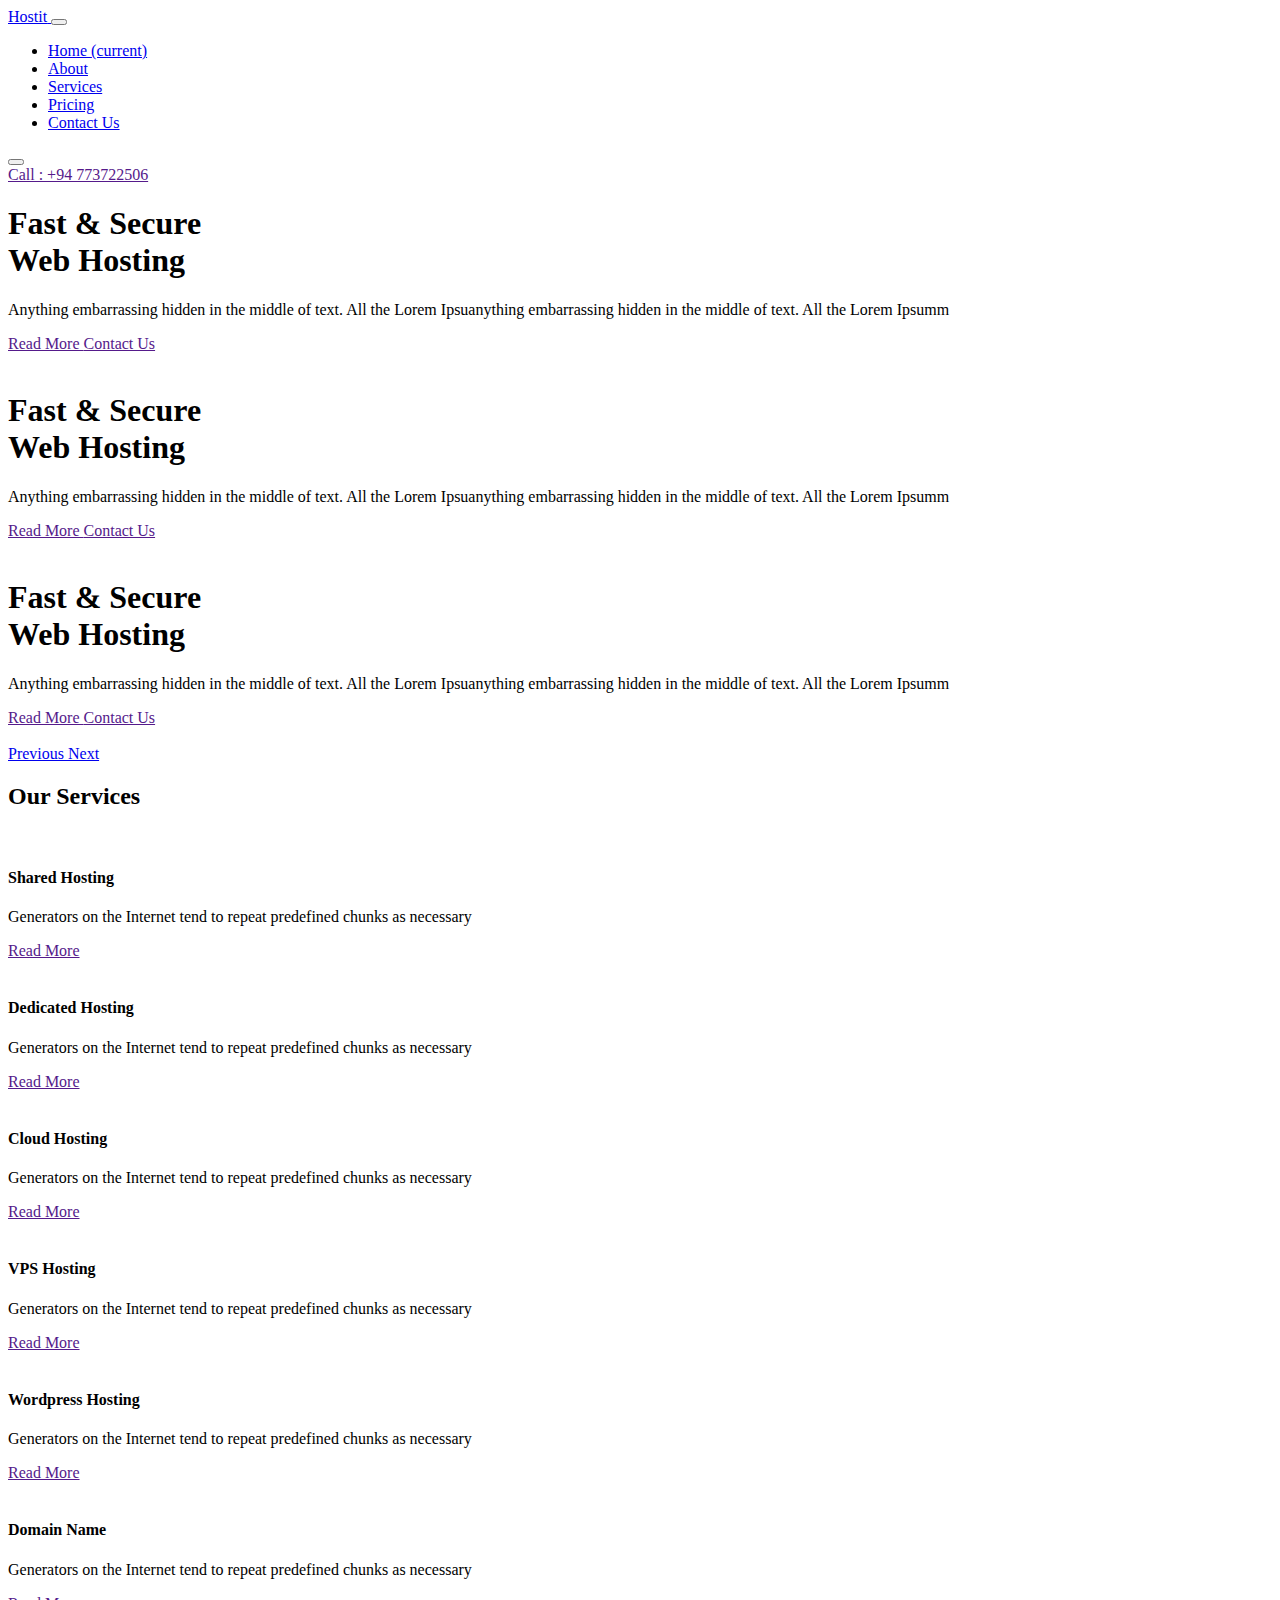
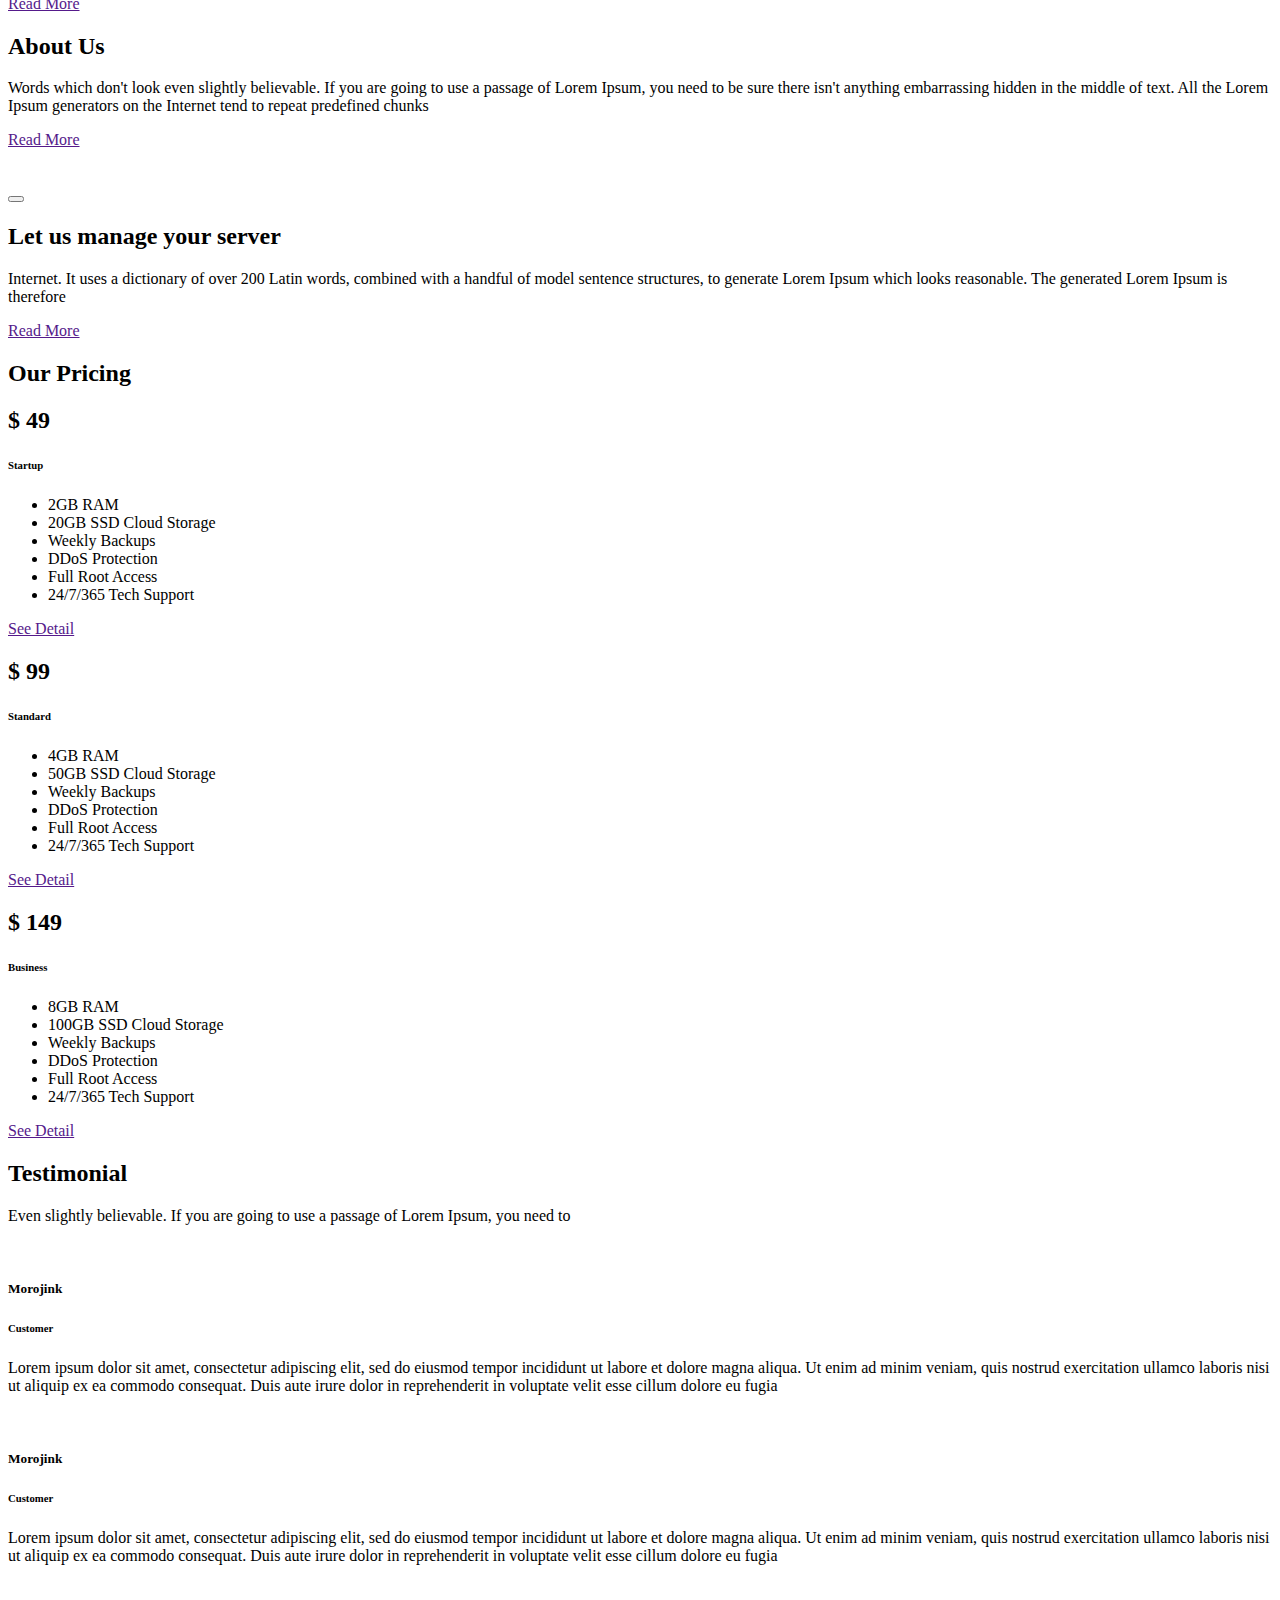
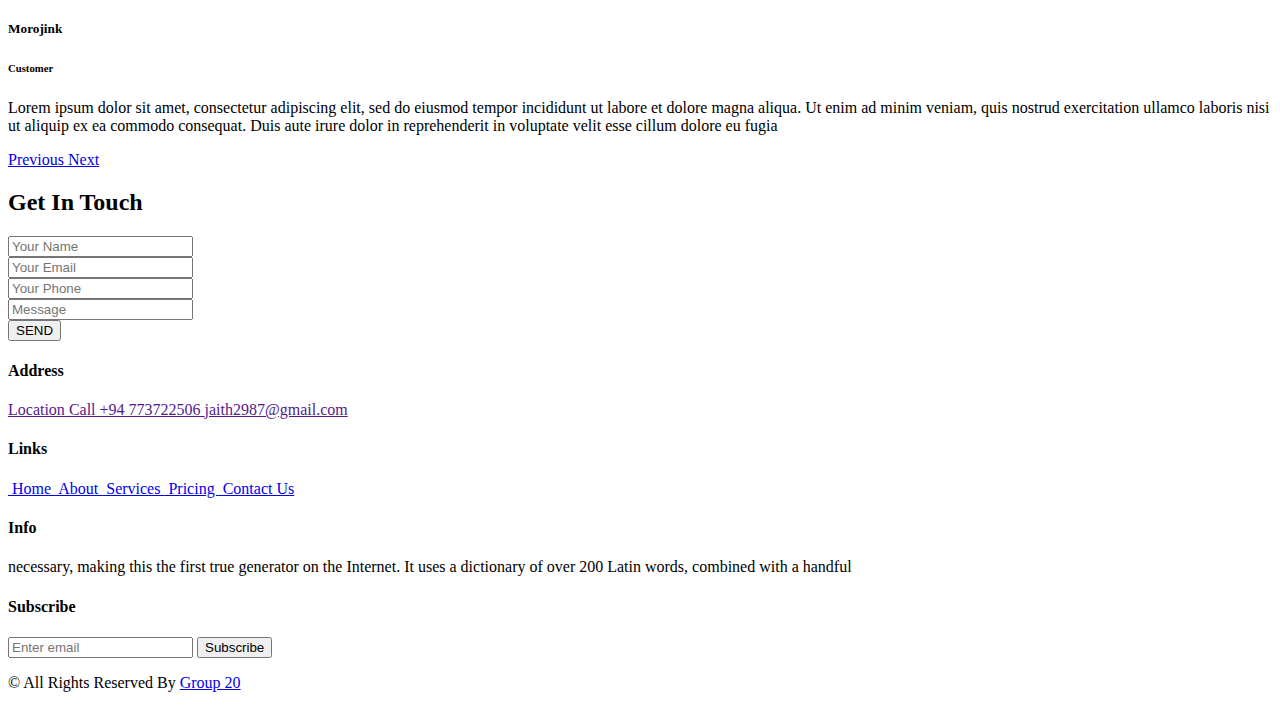
==== index.html @ f5c9acf9 "Update index.html" ====
<!DOCTYPE html>
<html>

<head>
  <!-- Basic -->
  <meta charset="utf-8" />
  <meta http-equiv="X-UA-Compatible" content="IE=edge" />
  <!-- Mobile Metas -->
  <meta name="viewport" content="width=device-width, initial-scale=1, shrink-to-fit=no" />
  <!-- Site Metas -->
  <link rel="icon" href="images/fevicon.png" type="image/gif" />
  <meta name="keywords" content="" />
  <meta name="description" content="" />
  <meta name="author" content="" />

  <title>Hostit</title>


  <!-- bootstrap core css -->
  <link rel="stylesheet" type="text/css" href="css/bootstrap.css" />

  <!-- fonts style -->
  <link href="https://fonts.googleapis.com/css2?family=Roboto:wght@400;500;700;900&display=swap" rel="stylesheet">

  <!-- font awesome style -->
  <link href="css/font-awesome.min.css" rel="stylesheet" />

  <!-- Custom styles for this template -->
  <link href="css/style.css" rel="stylesheet" />
  <!-- responsive style -->
  <link href="css/responsive.css" rel="stylesheet" />

</head>

<body>

  <div class="hero_area">
    <!-- header section strats -->
    <header class="header_section">
      <div class="container-fluid">
        <nav class="navbar navbar-expand-lg custom_nav-container ">
          <a class="navbar-brand" href="index.html">
            <span>Hostit</span>
          </a>

          <button class="navbar-toggler" type="button" data-toggle="collapse" data-target="#navbarSupportedContent" aria-controls="navbarSupportedContent" aria-expanded="false" aria-label="Toggle navigation">
            <span class=""> </span>
          </button>

          <div class="collapse navbar-collapse" id="navbarSupportedContent">
            <ul class="navbar-nav  ml-auto">
              <li class="nav-item active">
                <a class="nav-link" href="index.html">Home <span class="sr-only">(current)</span></a>
              </li>
              <li class="nav-item">
                <a class="nav-link" href="about.html"> About</a>
              </li>
              <li class="nav-item">
                <a class="nav-link" href="service.html">Services</a>
              </li>
              <li class="nav-item">
                <a class="nav-link" href="price.html">Pricing</a>
              </li>
              <li class="nav-item">
                <a class="nav-link" href="contact.html">Contact Us</a>
              </li>
            </ul>
            <div class="quote_btn-container">
              <form class="form-inline">
                <button class="btn   nav_search-btn" type="submit">
                  <i class="fa fa-search" aria-hidden="true"></i>
                </button>
              </form>
              <a href="">
                <i class="fa fa-phone" aria-hidden="true"></i>
                <span>
                  Call : +94 773722506
                </span>
              </a>
            </div>
          </div>
        </nav>
      </div>
    </header>
    <!-- end header section -->
    <!-- slider section -->
    <section class="slider_section ">
      <div id="customCarousel1" class="carousel slide" data-ride="carousel">
        <div class="carousel-inner">
          <div class="carousel-item active">
            <div class="container ">
              <div class="row">
                <div class="col-md-6">
                  <div class="detail-box">
                    <h1>
                      Fast & Secure <br>
                      Web Hosting
                    </h1>
                    <p>
                      Anything embarrassing hidden in the middle of text. All the Lorem Ipsuanything embarrassing hidden in the middle of text. All the Lorem Ipsumm </p>
                    <div class="btn-box">
                      <a href="" class="btn-1">
                        Read More
                      </a>
                      <a href="" class="btn-2">
                        Contact Us
                      </a>
                    </div>
                  </div>
                </div>
                <div class="col-md-6">
                  <div class="row">
                    <div class=" col-lg-10 mx-auto">
                      <div class="img-box">
                        <img src="images/slider-img.png" alt="">
                      </div>
                    </div>
                  </div>
                </div>
              </div>
            </div>
          </div>
          <div class="carousel-item">
            <div class="container ">
              <div class="row">
                <div class="col-md-6">
                  <div class="detail-box">
                    <h1>
                      Fast & Secure <br>
                      Web Hosting
                    </h1>
                    <p>
                      Anything embarrassing hidden in the middle of text. All the Lorem Ipsuanything embarrassing hidden in the middle of text. All the Lorem Ipsumm </p>
                    <div class="btn-box">
                      <a href="" class="btn-1">
                        Read More
                      </a>
                      <a href="" class="btn-2">
                        Contact Us
                      </a>
                    </div>
                  </div>
                </div>
                <div class="col-md-6">
                  <div class="row">
                    <div class=" col-lg-10 mx-auto">
                      <div class="img-box">
                        <img src="images/slider-img.png" alt="">
                      </div>
                    </div>
                  </div>
                </div>
              </div>
            </div>
          </div>
          <div class="carousel-item">
            <div class="container ">
              <div class="row">
                <div class="col-md-6">
                  <div class="detail-box">
                    <h1>
                      Fast & Secure <br>
                      Web Hosting
                    </h1>
                    <p>
                      Anything embarrassing hidden in the middle of text. All the Lorem Ipsuanything embarrassing hidden in the middle of text. All the Lorem Ipsumm </p>
                    <div class="btn-box">
                      <a href="" class="btn-1">
                        Read More
                      </a>
                      <a href="" class="btn-2">
                        Contact Us
                      </a>
                    </div>
                  </div>
                </div>
                <div class="col-md-6">
                  <div class="row">
                    <div class=" col-lg-10 mx-auto">
                      <div class="img-box">
                        <img src="images/slider-img.png" alt="">
                      </div>
                    </div>
                  </div>
                </div>
              </div>
            </div>
          </div>
        </div>
        <div class="carousel_btn-box">
          <a class="carousel-control-prev" href="#customCarousel1" role="button" data-slide="prev">
            <i class="fa fa-angle-left" aria-hidden="true"></i>
            <span class="sr-only">Previous</span>
          </a>
          <a class="carousel-control-next" href="#customCarousel1" role="button" data-slide="next">
            <i class="fa fa-angle-right" aria-hidden="true"></i>
            <span class="sr-only">Next</span>
          </a>
        </div>
      </div>
    </section>
    <!-- end slider section -->
  </div>

  <!-- service section -->

  <section class="service_section layout_padding">
    <div class="container">
      <div class="heading_container heading_center">
        <h2>
          Our Services
        </h2>
      </div>
    </div>
    <div class="container ">
      <div class="row">
        <div class="col-md-6 col-lg-4">
          <div class="box ">
            <div class="img-box">
              <img src="images/s1.png" alt="">
            </div>
            <div class="detail-box">
              <h4>
                Shared Hosting
              </h4>
              <p>
                Generators on the Internet tend to repeat predefined chunks as necessary
              </p>
              <a href="">
                Read More
                <i class="fa fa-long-arrow-right" aria-hidden="true"></i>

              </a>
            </div>
          </div>
        </div>
        <div class="col-md-6 col-lg-4">
          <div class="box ">
            <div class="img-box">
              <img src="images/s2.png" alt="">
            </div>
            <div class="detail-box">
              <h4>
                Dedicated Hosting
              </h4>
              <p>
                Generators on the Internet tend to repeat predefined chunks as necessary
              </p>
              <a href="">
                Read More
                <i class="fa fa-long-arrow-right" aria-hidden="true"></i>

              </a>
            </div>
          </div>
        </div>
        <div class="col-md-6 col-lg-4 ">
          <div class="box ">
            <div class="img-box">
              <img src="images/s3.png" alt="">
            </div>
            <div class="detail-box">
              <h4>
                Cloud Hosting
              </h4>
              <p>
                Generators on the Internet tend to repeat predefined chunks as necessary
              </p>
              <a href="">
                Read More
                <i class="fa fa-long-arrow-right" aria-hidden="true"></i>

              </a>
            </div>
          </div>
        </div>
        <div class="col-md-6 col-lg-4">
          <div class="box ">
            <div class="img-box">
              <img src="images/s4.png" alt="">
            </div>
            <div class="detail-box">
              <h4>
                VPS Hosting
              </h4>
              <p>
                Generators on the Internet tend to repeat predefined chunks as necessary
              </p>
              <a href="">
                Read More
                <i class="fa fa-long-arrow-right" aria-hidden="true"></i>

              </a>
            </div>
          </div>
        </div>
        <div class="col-md-6 col-lg-4">
          <div class="box ">
            <div class="img-box">
              <img src="images/s5.png" alt="">
            </div>
            <div class="detail-box">
              <h4>
                Wordpress Hosting
              </h4>
              <p>
                Generators on the Internet tend to repeat predefined chunks as necessary
              </p>
              <a href="">
                Read More
                <i class="fa fa-long-arrow-right" aria-hidden="true"></i>

              </a>
            </div>
          </div>
        </div>
        <div class="col-md-6 col-lg-4">
          <div class="box ">
            <div class="img-box">
              <img src="images/s6.png" alt="">
            </div>
            <div class="detail-box">
              <h4>
                Domain Name
              </h4>
              <p>
                Generators on the Internet tend to repeat predefined chunks as necessary
              </p>
              <a href="">
                Read More
                <i class="fa fa-long-arrow-right" aria-hidden="true"></i>

              </a>
            </div>
          </div>
        </div>
      </div>
    </div>
  </section>

  <!-- end service section -->

  <!-- about section -->

  <section class="about_section layout_padding-bottom">
    <div class="container  ">
      <div class="row">
        <div class="col-md-6">
          <div class="detail-box">
            <div class="heading_container">
              <h2>
                About Us
              </h2>
            </div>
            <p>
              Words which don't look even slightly believable. If you are going to use a passage of Lorem Ipsum, you need to be sure there isn't anything embarrassing hidden in the middle of text. All the Lorem Ipsum generators on the Internet tend to repeat predefined chunks </p>
            <a href="">
              Read More
            </a>
          </div>
        </div>
        <div class="col-md-6 ">
          <div class="img-box">
            <img src="images/about-img.png" alt="">
          </div>
        </div>

      </div>
    </div>
  </section>

  <!-- end about section -->


  <!-- server section -->

  <section class="server_section">
    <div class="container ">
      <div class="row">
        <div class="col-md-6">
          <div class="img-box">
            <img src="images/server-img.jpg" alt="">
            <div class="play_btn">
              <button>
                <i class="fa fa-play" aria-hidden="true"></i>
              </button>
            </div>
          </div>
        </div>
        <div class="col-md-6">
          <div class="detail-box">
            <div class="heading_container">
              <h2>
                Let us manage your server
              </h2>
              <p>
                Internet. It uses a dictionary of over 200 Latin words, combined with a handful of model sentence structures, to generate Lorem Ipsum which looks reasonable. The generated Lorem Ipsum is therefore
              </p>
            </div>
            <a href="">
              Read More
            </a>
          </div>
        </div>
      </div>
    </div>
  </section>

  <!-- end server section -->

  <!-- price section -->

  <section class="price_section layout_padding">
    <div class="container">
      <div class="heading_container heading_center">
        <h2>
          Our Pricing
        </h2>
      </div>
      <div class="price_container ">
        <div class="box">
          <div class="detail-box">
            <h2>$ <span>49</span></h2>
            <h6>
              Startup
            </h6>
            <ul class="price_features">
              <li>
                2GB RAM
              </li>
              <li>
                20GB SSD Cloud Storage
              </li>
              <li>
                Weekly Backups
              </li>
              <li>
                DDoS Protection
              </li>
              <li>
                Full Root Access
              </li>
              <li>
                24/7/365 Tech Support
              </li>
            </ul>
          </div>
          <div class="btn-box">
            <a href="">
              See Detail
            </a>
          </div>
        </div>
        <div class="box">
          <div class="detail-box">
            <h2>$ <span>99</span></h2>
            <h6>
              Standard
            </h6>
            <ul class="price_features">
              <li>
                4GB RAM
              </li>
              <li>
                50GB SSD Cloud Storage
              </li>
              <li>
                Weekly Backups
              </li>
              <li>
                DDoS Protection
              </li>
              <li>
                Full Root Access
              </li>
              <li>
                24/7/365 Tech Support
              </li>
            </ul>
          </div>
          <div class="btn-box">
            <a href="">
              See Detail
            </a>
          </div>
        </div>
        <div class="box">
          <div class="detail-box">
            <h2>$ <span>149</span></h2>
            <h6>
              Business
            </h6>
            <ul class="price_features">
              <li>
                8GB RAM
              </li>
              <li>
                100GB SSD Cloud Storage
              </li>
              <li>
                Weekly Backups
              </li>
              <li>
                DDoS Protection
              </li>
              <li>
                Full Root Access
              </li>
              <li>
                24/7/365 Tech Support
              </li>
            </ul>
          </div>
          <div class="btn-box">
            <a href="">
              See Detail
            </a>
          </div>
        </div>
      </div>
    </div>
  </section>

  <!-- price section -->

  <!-- client section -->
  <section class="client_section ">
    <div class="container">
      <div class="heading_container heading_center">
        <h2>
          Testimonial
        </h2>
        <p>
          Even slightly believable. If you are going to use a passage of Lorem Ipsum, you need to
        </p>
      </div>
    </div>
    <div class="container px-0">
      <div id="customCarousel2" class="carousel  slide" data-ride="carousel">
        <div class="carousel-inner">
          <div class="carousel-item active">
            <div class="container">
              <div class="row">
                <div class="col-md-10 mx-auto">
                  <div class="box">
                    <div class="img-box">
                      <img src="images/client.jpg" alt="">
                    </div>
                    <div class="detail-box">
                      <div class="client_info">
                        <div class="client_name">
                          <h5>
                            Morojink
                          </h5>
                          <h6>
                            Customer
                          </h6>
                        </div>
                        <i class="fa fa-quote-left" aria-hidden="true"></i>
                      </div>
                      <p>
                        Lorem ipsum dolor sit amet, consectetur adipiscing elit, sed do eiusmod tempor incididunt ut
                        labore
                        et
                        dolore magna aliqua. Ut enim ad minim veniam, quis nostrud exercitation ullamco laboris nisi ut
                        aliquip ex ea commodo consequat. Duis aute irure dolor in reprehenderit in voluptate velit esse
                        cillum
                        dolore eu fugia
                      </p>
                    </div>
                  </div>
                </div>
              </div>
            </div>
          </div>
          <div class="carousel-item">
            <div class="container">
              <div class="row">
                <div class="col-md-10 mx-auto">
                  <div class="box">
                    <div class="img-box">
                      <img src="images/client.jpg" alt="">
                    </div>
                    <div class="detail-box">
                      <div class="client_info">
                        <div class="client_name">
                          <h5>
                            Morojink
                          </h5>
                          <h6>
                            Customer
                          </h6>
                        </div>
                        <i class="fa fa-quote-left" aria-hidden="true"></i>
                      </div>
                      <p>
                        Lorem ipsum dolor sit amet, consectetur adipiscing elit, sed do eiusmod tempor incididunt ut
                        labore
                        et
                        dolore magna aliqua. Ut enim ad minim veniam, quis nostrud exercitation ullamco laboris nisi ut
                        aliquip ex ea commodo consequat. Duis aute irure dolor in reprehenderit in voluptate velit esse
                        cillum
                        dolore eu fugia
                      </p>
                    </div>
                  </div>
                </div>
              </div>
            </div>
          </div>
          <div class="carousel-item">
            <div class="container">
              <div class="row">
                <div class="col-md-10 mx-auto">
                  <div class="box">
                    <div class="img-box">
                      <img src="images/client.jpg" alt="">
                    </div>
                    <div class="detail-box">
                      <div class="client_info">
                        <div class="client_name">
                          <h5>
                            Morojink
                          </h5>
                          <h6>
                            Customer
                          </h6>
                        </div>
                        <i class="fa fa-quote-left" aria-hidden="true"></i>
                      </div>
                      <p>
                        Lorem ipsum dolor sit amet, consectetur adipiscing elit, sed do eiusmod tempor incididunt ut
                        labore
                        et
                        dolore magna aliqua. Ut enim ad minim veniam, quis nostrud exercitation ullamco laboris nisi ut
                        aliquip ex ea commodo consequat. Duis aute irure dolor in reprehenderit in voluptate velit esse
                        cillum
                        dolore eu fugia
                      </p>
                    </div>
                  </div>
                </div>
              </div>
            </div>
          </div>
        </div>
        <div class="carousel_btn-box">
          <a class="carousel-control-prev" href="#customCarousel2" role="button" data-slide="prev">
            <i class="fa fa-angle-left" aria-hidden="true"></i>
            <span class="sr-only">Previous</span>
          </a>
          <a class="carousel-control-next" href="#customCarousel2" role="button" data-slide="next">
            <i class="fa fa-angle-right" aria-hidden="true"></i>
            <span class="sr-only">Next</span>
          </a>
        </div>
      </div>
    </div>
  </section>
  <!-- end client section -->

  <!-- contact section -->
  <section class="contact_section layout_padding-bottom">
    <div class="container">
      <div class="heading_container heading_center">
        <h2>
          Get In Touch
        </h2>
      </div>
      <div class="row">
        <div class="col-md-8 col-lg-6 mx-auto">
          <div class="form_container">
            <form action="">
              <div>
                <input type="text" placeholder="Your Name" />
              </div>
              <div>
                <input type="email" placeholder="Your Email" />
              </div>
              <div>
                <input type="text" placeholder="Your Phone" />
              </div>
              <div>
                <input type="text" class="message-box" placeholder="Message" />
              </div>
              <div class="btn_box ">
                <button>
                  SEND
                </button>
              </div>
            </form>
          </div>
        </div>
      </div>
    </div>
  </section>
  <!-- end contact section -->

  <!-- info section -->

  <section class="info_section layout_padding2">
    <div class="container">
      <div class="row">
        <div class="col-md-3">
          <div class="info_contact">
            <h4>
              Address
            </h4>
            <div class="contact_link_box">
              <a href="">
                <i class="fa fa-map-marker" aria-hidden="true"></i>
                <span>
                  Location
                </span>
              </a>
              <a href="">
                <i class="fa fa-phone" aria-hidden="true"></i>
                <span>
                  Call +94 773722506
                </span>
              </a>
              <a href="">
                <i class="fa fa-envelope" aria-hidden="true"></i>
                <span>
                  jaith2987@gmail.com
                </span>
              </a>
            </div>
          </div>
          <div class="info_social">
            <a href="">
              <i class="fa fa-facebook" aria-hidden="true"></i>
            </a>
            <a href="">
              <i class="fa fa-twitter" aria-hidden="true"></i>
            </a>
            <a href="">
              <i class="fa fa-linkedin" aria-hidden="true"></i>
            </a>
            <a href="">
              <i class="fa fa-instagram" aria-hidden="true"></i>
            </a>
          </div>
        </div>
        <div class="col-md-3">
          <div class="info_link_box">
            <h4>
              Links
            </h4>
            <div class="info_links">
              <a class="active" href="index.html">
                <img src="images/nav-bullet.png" alt="">
                Home
              </a>
              <a class="" href="about.html">
                <img src="images/nav-bullet.png" alt="">
                About
              </a>
              <a class="" href="service.html">
                <img src="images/nav-bullet.png" alt="">
                Services
              </a>
              <a class="" href="price.html">
                <img src="images/nav-bullet.png" alt="">
                Pricing
              </a>
              <a class="" href="contact.html">
                <img src="images/nav-bullet.png" alt="">
                Contact Us
              </a>
            </div>
          </div>
        </div>
        <div class="col-md-3">
          <div class="info_detail">
            <h4>
              Info
            </h4>
            <p>
              necessary, making this the first true generator on the Internet. It uses a dictionary of over 200 Latin words, combined with a handful
            </p>
          </div>
        </div>
        <div class="col-md-3 mb-0">
          <h4>
            Subscribe
          </h4>
          <form action="#">
            <input type="text" placeholder="Enter email" />
            <button type="submit">
              Subscribe
            </button>
          </form>
        </div>
      </div>
    </div>
  </section>

  <!-- end info section -->


  <!-- footer section -->
  <footer class="footer_section">
    <div class="container">
      <p>
        &copy; <span id="displayYear"></span> All Rights Reserved By
        <a href="https://html.design/">Group 20</a>
      </p>
    </div>
  </footer>
  <!-- footer section -->

  <!-- jQery -->
  <script src="js/jquery-3.4.1.min.js"></script>
  <!-- bootstrap js -->
  <script src="js/bootstrap.js"></script>
  <!-- custom js -->
  <script src="js/custom.js"></script>


</body>

</html>
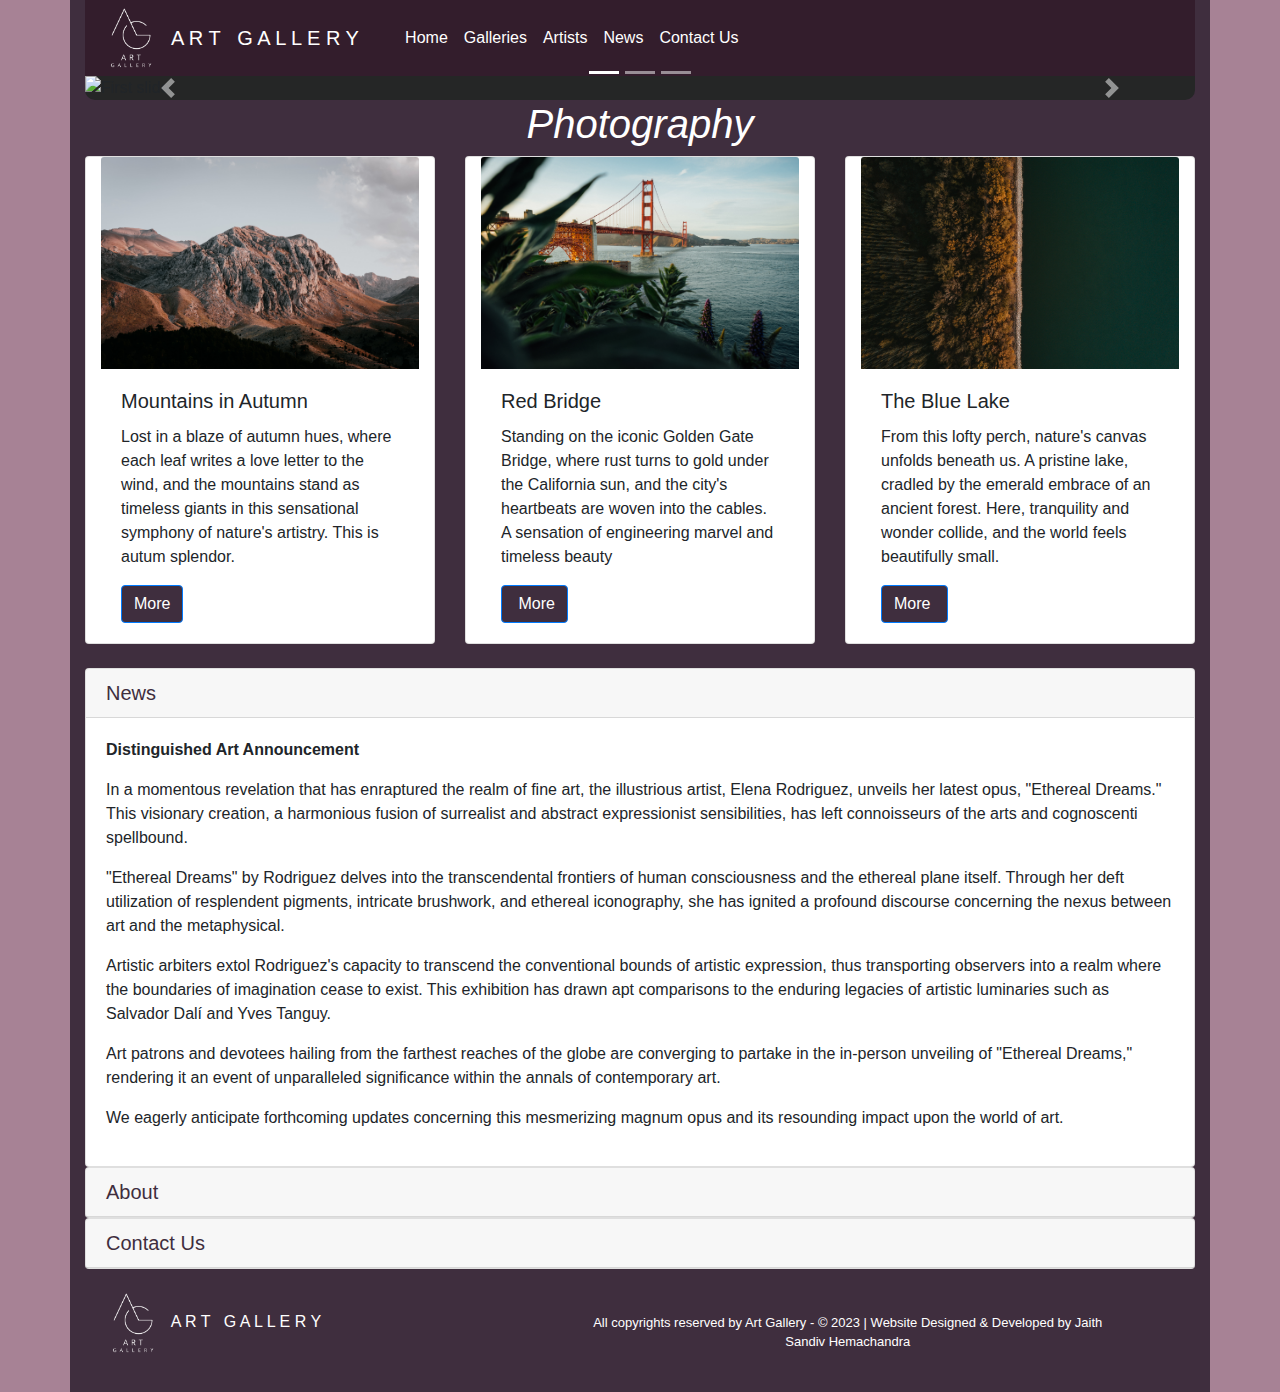
==== commit 25b2b75f: "Add files via upload" ====
--- a/index.html
+++ b/index.html
@@ -1,823 +1,153 @@
-<!DOCTYPE html>
-<html>
-
+<!doctype html>
+<html lang="en">
 <head>
-  <!-- Basic -->
-  <meta charset="utf-8" />
-  <meta http-equiv="X-UA-Compatible" content="IE=edge" />
-  <!-- Mobile Metas -->
-  <meta name="viewport" content="width=device-width, initial-scale=1, shrink-to-fit=no" />
-  <!-- Site Metas -->
-  <link rel="icon" href="images/fevicon.png" type="image/gif" />
-  <meta name="keywords" content="" />
-  <meta name="description" content="" />
-  <meta name="author" content="" />
-
-  <title>Hostit</title>
-
-
-  <!-- bootstrap core css -->
-  <link rel="stylesheet" type="text/css" href="css/bootstrap.css" />
-
-  <!-- fonts style -->
-  <link href="https://fonts.googleapis.com/css2?family=Roboto:wght@400;500;700;900&display=swap" rel="stylesheet">
-
-  <!-- font awesome style -->
-  <link href="css/font-awesome.min.css" rel="stylesheet" />
-
-  <!-- Custom styles for this template -->
-  <link href="css/style.css" rel="stylesheet" />
-  <!-- responsive style -->
-  <link href="css/responsive.css" rel="stylesheet" />
-
+<meta charset="utf-8">
+<meta http-equiv="X-UA-Compatible" content="IE=edge">
+<meta name="viewport" content="width=device-width, initial-scale=1.0">
+<title>ART GALLERY</title>
+<link href="css/bootstrap-4.4.1.css" rel="stylesheet" type="text/css">
+<link href="n.css" rel="stylesheet" type="text/css">
 </head>
 
 <body>
-
-  <div class="hero_area">
-    <!-- header section strats -->
-    <header class="header_section">
-      <div class="container-fluid">
-        <nav class="navbar navbar-expand-lg custom_nav-container ">
-          <a class="navbar-brand" href="index.html">
-            <span>Hostit</span>
-          </a>
-
-          <button class="navbar-toggler" type="button" data-toggle="collapse" data-target="#navbarSupportedContent" aria-controls="navbarSupportedContent" aria-expanded="false" aria-label="Toggle navigation">
-            <span class=""> </span>
-          </button>
-
-          <div class="collapse navbar-collapse" id="navbarSupportedContent">
-            <ul class="navbar-nav  ml-auto">
-              <li class="nav-item active">
-                <a class="nav-link" href="index.html">Home <span class="sr-only">(current)</span></a>
-              </li>
-              <li class="nav-item">
-                <a class="nav-link" href="about.html"> About</a>
-              </li>
-              <li class="nav-item">
-                <a class="nav-link" href="service.html">Services</a>
-              </li>
-              <li class="nav-item">
-                <a class="nav-link" href="price.html">Pricing</a>
-              </li>
-              <li class="nav-item">
-                <a class="nav-link" href="contact.html">Contact Us</a>
-              </li>
-            </ul>
-            <div class="quote_btn-container">
-              <form class="form-inline">
-                <button class="btn   nav_search-btn" type="submit">
-                  <i class="fa fa-search" aria-hidden="true"></i>
-                </button>
-              </form>
-              <a href="">
-                <i class="fa fa-phone" aria-hidden="true"></i>
-                <span>
-                  Call : +94 773722506
-                </span>
-              </a>
-            </div>
+<div class="container-fluid">
+	<div class="container">
+      <nav class="navbar navbar-expand-lg navbar-light"> <img src="images/Brown Retro Geometric Lined Arches Gallery Logo.png" width="60" height="60" alt=""/><a class="navbar-brand" href="#">&nbsp; A R T&nbsp; &nbsp;G A L L E R Y&nbsp; &nbsp;&nbsp;</a>
+        <button class="navbar-toggler" type="button" data-toggle="collapse" data-target="#navbarSupportedContent1" aria-controls="navbarSupportedContent1" aria-expanded="false" aria-label="Toggle navigation"> <span class="navbar-toggler-icon"></span> </button>
+        <div class="collapse navbar-collapse" id="navbarSupportedContent1">
+<ul class="navbar-nav mr-auto">
+            
+          <li class="nav-item active"> <a class="nav-link" href="#">Home <span class="sr-only">(current)</span></a> </li>
+            <li class="nav-item"> <a class="nav-link" href="#">Galleries</a> </li>
+            <li class="nav-item"> <a class="nav-link" href="#">Artists</a></li>
+            <li class="nav-item"> <a class="nav-link" href="#">News</a></li>
+            <li class="nav-item"> <a class="nav-link" href="#">Contact Us</a></li>
+          </ul>
+</div>
+      </nav>
+	  <div id="carouselExampleIndicators1" class="carousel slide" data-ride="carousel" style="background-color: #252626">
+		  <ol class="carousel-indicators">
+		    <li data-target="#carouselExampleIndicators1" data-slide-to="0" class="active"></li>
+		    <li data-target="#carouselExampleIndicators1" data-slide-to="1"></li>
+		    <li data-target="#carouselExampleIndicators1" data-slide-to="2"></li>
+	    </ol>
+		  <div class="carousel-inner" role="listbox">
+		    <div class="carousel-item active"> <img src="images/roses.png" alt="First slide" height="625" class="d-block mx-auto img-fluid">
+		      <div class="carousel-caption">
+		        <h5>Rose Garden</h5>
+		        <p>A journey through a rose garden in the Pink Planet</p>
+	          </div>
+	        </div>
+		    <div class="carousel-item"> <img src="images/planet.png" alt="Second slide" height="625" class="d-block mx-auto img-fluid">
+		      <div class="carousel-caption">
+		        <h5>Planetary View</h5>
+		        <p>Scenery of another planet through a galactic garden</p>
+	          </div>
+	        </div>
+		    <div class="carousel-item"> <img src="images/city.png" alt="Third slide" height="625" class="d-block mx-auto img-fluid">
+		      <div class="carousel-caption">
+		        <h5>A Distopian City</h5>
+		        <p>A distopian city controlled by robots and humans in harmony</p>
+	          </div>
+	        </div>
+	    </div>
+		  <a class="carousel-control-prev" href="#carouselExampleIndicators1" role="button" data-slide="prev"> <span class="carousel-control-prev-icon" aria-hidden="true"></span> <span class="sr-only">Previous</span> </a> <a class="carousel-control-next" href="#carouselExampleIndicators1" role="button" data-slide="next"> <span class="carousel-control-next-icon" aria-hidden="true"></span> <span class="sr-only">Next</span> </a> </div>
+	  <h1>
+	    <div class="text-center"><em>Photography</em></div></h1>
+	  <div class="row">
+		  <div class="col-xl-4">
+		    <div class="card col-md-4 col-xl-12"> <img src="images/mountain.jpg" alt="Card image cap" width="300" height="180" class="card-img-top img-fluid">
+		      <div class="card-body">
+		        <h5 class="card-title">Mountains in Autumn&nbsp;&nbsp;</h5>
+		        <p class="card-text">Lost in a blaze of autumn hues, where each leaf writes a love letter to the wind, and the mountains stand as timeless giants in this sensational symphony of nature's artistry. This is autum splendor.</p>
+		        <a href="#" class="btn btn-primary">More</a> </div>
+	        </div>
+	      </div>
+		  <div class="col-xl-4">
+		    <div class="card col-md-4 col-xl-12"> <img src="images/bridge.jpg" alt="Card image cap" width="318" height="180" class="card-img-top img-fluid">
+		      <div class="card-body">
+		        <h5 class="card-title">Red Bridge&nbsp;&nbsp;</h5>
+		        <p class="card-text">Standing on the iconic Golden Gate Bridge, where rust turns to gold under the California sun, and the city's heartbeats are woven into the cables. A sensation of engineering marvel and timeless beauty</p>
+		        <a href="#" class="btn btn-primary">&nbsp;More</a> </div>
+	        </div>
+	      </div>
+		  <div class="col-xl-4">
+		    <div class="card col-md-4 col-xl-12"> <img src="images/half.jpg" alt="Card image cap" width="318" height="180" class="card-img-top img-fluid">
+		      <div class="card-body">
+		        <h5 class="card-title">The Blue Lake&nbsp;</h5>
+		        <p class="card-text">From this lofty perch, nature's canvas unfolds beneath us. A pristine lake, cradled by the emerald embrace of an ancient forest. Here, tranquility and wonder collide, and the world feels beautifully small.</p>
+		        <a href="#" class="btn btn-primary">More&nbsp;</a> </div>
+	        </div>
+	      </div>
+	  </div>&nbsp;
+	  <div id="accordion1" role="tablist">
+	    <div class="card">
+	      <div class="card-header" role="tab" id="headingOne1">
+	        <h5 class="mb-0"> <a data-toggle="collapse" href="#collapseOne1" role="button" aria-expanded="false" aria-controls="collapseOne1"> News&nbsp; </a> </h5>
           </div>
-        </nav>
-      </div>
-    </header>
-    <!-- end header section -->
-    <!-- slider section -->
-    <section class="slider_section ">
-      <div id="customCarousel1" class="carousel slide" data-ride="carousel">
-        <div class="carousel-inner">
-          <div class="carousel-item active">
-            <div class="container ">
-              <div class="row">
-                <div class="col-md-6">
-                  <div class="detail-box">
-                    <h1>
-                      Fast & Secure <br>
-                      Web Hosting
-                    </h1>
-                    <p>
-                      Anything embarrassing hidden in the middle of text. All the Lorem Ipsuanything embarrassing hidden in the middle of text. All the Lorem Ipsumm </p>
-                    <div class="btn-box">
-                      <a href="" class="btn-1">
-                        Read More
-                      </a>
-                      <a href="" class="btn-2">
-                        Contact Us
-                      </a>
-                    </div>
-                  </div>
-                </div>
-                <div class="col-md-6">
-                  <div class="row">
-                    <div class=" col-lg-10 mx-auto">
-                      <div class="img-box">
-                        <img src="images/slider-img.png" alt="">
-                      </div>
-                    </div>
-                  </div>
-                </div>
-              </div>
-            </div>
-          </div>
-          <div class="carousel-item">
-            <div class="container ">
-              <div class="row">
-                <div class="col-md-6">
-                  <div class="detail-box">
-                    <h1>
-                      Fast & Secure <br>
-                      Web Hosting
-                    </h1>
-                    <p>
-                      Anything embarrassing hidden in the middle of text. All the Lorem Ipsuanything embarrassing hidden in the middle of text. All the Lorem Ipsumm </p>
-                    <div class="btn-box">
-                      <a href="" class="btn-1">
-                        Read More
-                      </a>
-                      <a href="" class="btn-2">
-                        Contact Us
-                      </a>
-                    </div>
-                  </div>
-                </div>
-                <div class="col-md-6">
-                  <div class="row">
-                    <div class=" col-lg-10 mx-auto">
-                      <div class="img-box">
-                        <img src="images/slider-img.png" alt="">
-                      </div>
-                    </div>
-                  </div>
-                </div>
-              </div>
-            </div>
-          </div>
-          <div class="carousel-item">
-            <div class="container ">
-              <div class="row">
-                <div class="col-md-6">
-                  <div class="detail-box">
-                    <h1>
-                      Fast & Secure <br>
-                      Web Hosting
-                    </h1>
-                    <p>
-                      Anything embarrassing hidden in the middle of text. All the Lorem Ipsuanything embarrassing hidden in the middle of text. All the Lorem Ipsumm </p>
-                    <div class="btn-box">
-                      <a href="" class="btn-1">
-                        Read More
-                      </a>
-                      <a href="" class="btn-2">
-                        Contact Us
-                      </a>
-                    </div>
-                  </div>
-                </div>
-                <div class="col-md-6">
-                  <div class="row">
-                    <div class=" col-lg-10 mx-auto">
-                      <div class="img-box">
-                        <img src="images/slider-img.png" alt="">
-                      </div>
-                    </div>
-                  </div>
-                </div>
-              </div>
+	      <div id="collapseOne1" class="collapse show" role="tabpanel" aria-labelledby="headingOne1" data-parent="#accordion1">
+	        <div class="card-body">
+	          <p><strong>Distinguished Art Announcement&nbsp;</strong></p>
+	          <p>In a momentous revelation that has enraptured the realm of fine art, the illustrious artist, Elena Rodriguez, unveils her latest opus, "Ethereal Dreams." This visionary creation, a harmonious fusion of surrealist and abstract expressionist sensibilities, has left connoisseurs of the arts and cognoscenti spellbound.&nbsp;</p>
+	          <p>"Ethereal Dreams" by Rodriguez delves into the transcendental frontiers of human consciousness and the ethereal plane itself. Through her deft utilization of resplendent pigments, intricate brushwork, and ethereal iconography, she has ignited a profound discourse concerning the nexus between art and the metaphysical.&nbsp;</p>
+	          <p>Artistic arbiters extol Rodriguez's capacity to transcend the conventional bounds of artistic expression, thus transporting observers into a realm where the boundaries of imagination cease to exist. This exhibition has drawn apt comparisons to the enduring legacies of artistic luminaries such as Salvador Dalí and Yves Tanguy.&nbsp;</p>
+	          <p>Art patrons and devotees hailing from the farthest reaches of the globe are converging to partake in the in-person unveiling of "Ethereal Dreams," rendering it an event of unparalleled significance within the annals of contemporary art.&nbsp;</p>
+	          <p>We eagerly anticipate forthcoming updates concerning this mesmerizing magnum opus and its resounding impact upon the world of art.</p>
             </div>
           </div>
         </div>
-        <div class="carousel_btn-box">
-          <a class="carousel-control-prev" href="#customCarousel1" role="button" data-slide="prev">
-            <i class="fa fa-angle-left" aria-hidden="true"></i>
-            <span class="sr-only">Previous</span>
-          </a>
-          <a class="carousel-control-next" href="#customCarousel1" role="button" data-slide="next">
-            <i class="fa fa-angle-right" aria-hidden="true"></i>
-            <span class="sr-only">Next</span>
-          </a>
-        </div>
-      </div>
-    </section>
-    <!-- end slider section -->
-  </div>
-
-  <!-- service section -->
-
-  <section class="service_section layout_padding">
-    <div class="container">
-      <div class="heading_container heading_center">
-        <h2>
-          Our Services
-        </h2>
-      </div>
-    </div>
-    <div class="container ">
-      <div class="row">
-        <div class="col-md-6 col-lg-4">
-          <div class="box ">
-            <div class="img-box">
-              <img src="images/s1.png" alt="">
-            </div>
-            <div class="detail-box">
-              <h4>
-                Shared Hosting
-              </h4>
-              <p>
-                Generators on the Internet tend to repeat predefined chunks as necessary
-              </p>
-              <a href="">
-                Read More
-                <i class="fa fa-long-arrow-right" aria-hidden="true"></i>
-
-              </a>
+	    <div class="card">
+	      <div class="card-header" role="tab" id="headingTwo1">
+	        <h5 class="mb-0"> <a class="collapsed" data-toggle="collapse" href="#collapseTwo1" role="button" aria-expanded="false" aria-controls="collapseTwo1"> About </a> </h5>
+          </div>
+	      <div id="collapseTwo1" class="collapse" role="tabpanel" aria-labelledby="headingTwo1" data-parent="#accordion1">
+	        <div class="card-body">
+			  <p>Welcome to Art Gallery, an oasis of artistic expression nestled in Colombo. We proudly curate a diverse collection that spans classical to contemporary, inviting you to explore the rich tapestry of human creativity.&nbsp;</p>
+	          <p>At Art Gallery, we are dedicated to nurturing emerging talents, providing a platform for artists to share their unique visions with the world. Our curated selection of artworks is a testament to our commitment to evoking emotion, sparking dialogue, and inspiring thought.&nbsp;</p>
+	          <p>Beyond traditional exhibitions, we host engaging art experiences, from artist talks to workshops, fostering a vibrant artistic community. For collectors, our gallery offers personalized advisory services to help you find that perfect piece.&nbsp;</p>
+	          <p>Step into the world of creativity at Art Gallery, where artistry finds its home.&nbsp;</p>
             </div>
           </div>
         </div>
-        <div class="col-md-6 col-lg-4">
-          <div class="box ">
-            <div class="img-box">
-              <img src="images/s2.png" alt="">
-            </div>
-            <div class="detail-box">
-              <h4>
-                Dedicated Hosting
-              </h4>
-              <p>
-                Generators on the Internet tend to repeat predefined chunks as necessary
-              </p>
-              <a href="">
-                Read More
-                <i class="fa fa-long-arrow-right" aria-hidden="true"></i>
-
-              </a>
-            </div>
+	    <div class="card">
+	      <div class="card-header" role="tab" id="headingThree1">
+	        <h5 class="mb-0"> <a class="collapsed" data-toggle="collapse" href="#collapseThree1" role="button" aria-expanded="true" aria-controls="collapseThree1"> Contact Us </a> </h5>
+          </div>
+	      <div id="collapseThree1" class="collapse" role="tabpanel" aria-labelledby="headingThree1" data-parent="#accordion1">
+	        <div class="card-body">
+			  <table>
+								<tr>
+									<th>Adress: </th>
+									<th>No. 27/B, Centre Road, Colombo 00200</th>
+								</tr>
+										
+								<tr>
+									<th>Phone No.: </th>
+									<th>+94 77 332 2506</th>
+								</tr>
+					
+								<tr>
+									<th>Email: </th>
+									<th>jshemachandra@students.nsbm.ac.lk</th>
+								</tr>
+			  </table>
+			  </div>
           </div>
         </div>
-        <div class="col-md-6 col-lg-4 ">
-          <div class="box ">
-            <div class="img-box">
-              <img src="images/s3.png" alt="">
-            </div>
-            <div class="detail-box">
-              <h4>
-                Cloud Hosting
-              </h4>
-              <p>
-                Generators on the Internet tend to repeat predefined chunks as necessary
-              </p>
-              <a href="">
-                Read More
-                <i class="fa fa-long-arrow-right" aria-hidden="true"></i>
-
-              </a>
-            </div>
-          </div>
-        </div>
-        <div class="col-md-6 col-lg-4">
-          <div class="box ">
-            <div class="img-box">
-              <img src="images/s4.png" alt="">
-            </div>
-            <div class="detail-box">
-              <h4>
-                VPS Hosting
-              </h4>
-              <p>
-                Generators on the Internet tend to repeat predefined chunks as necessary
-              </p>
-              <a href="">
-                Read More
-                <i class="fa fa-long-arrow-right" aria-hidden="true"></i>
-
-              </a>
-            </div>
-          </div>
-        </div>
-        <div class="col-md-6 col-lg-4">
-          <div class="box ">
-            <div class="img-box">
-              <img src="images/s5.png" alt="">
-            </div>
-            <div class="detail-box">
-              <h4>
-                Wordpress Hosting
-              </h4>
-              <p>
-                Generators on the Internet tend to repeat predefined chunks as necessary
-              </p>
-              <a href="">
-                Read More
-                <i class="fa fa-long-arrow-right" aria-hidden="true"></i>
-
-              </a>
-            </div>
-          </div>
-        </div>
-        <div class="col-md-6 col-lg-4">
-          <div class="box ">
-            <div class="img-box">
-              <img src="images/s6.png" alt="">
-            </div>
-            <div class="detail-box">
-              <h4>
-                Domain Name
-              </h4>
-              <p>
-                Generators on the Internet tend to repeat predefined chunks as necessary
-              </p>
-              <a href="">
-                Read More
-                <i class="fa fa-long-arrow-right" aria-hidden="true"></i>
-
-              </a>
-            </div>
-          </div>
-        </div>
+	    <footer>&nbsp;
+	      <div class="row">&nbsp;&nbsp;&nbsp;&nbsp;
+	        <div class="col-xl-5"><img src="images/Brown Retro Geometric Lined Arches Gallery Logo.png" alt="" width="60" height="60" class="img-fluid"/>&nbsp; A R T&nbsp; &nbsp;G A L L E R Y</div>
+	        <div class="col-xl-6">
+	          <br>
+	          <p>All copyrights reserved by Art Gallery - © 2023 | Website Designed &amp; Developed by Jaith Sandiv Hemachandra</p>
+	        </div>
+          </div>&nbsp;
+	    </footer>
       </div>
     </div>
-  </section>
-
-  <!-- end service section -->
-
-  <!-- about section -->
-
-  <section class="about_section layout_padding-bottom">
-    <div class="container  ">
-      <div class="row">
-        <div class="col-md-6">
-          <div class="detail-box">
-            <div class="heading_container">
-              <h2>
-                About Us
-              </h2>
-            </div>
-            <p>
-              Words which don't look even slightly believable. If you are going to use a passage of Lorem Ipsum, you need to be sure there isn't anything embarrassing hidden in the middle of text. All the Lorem Ipsum generators on the Internet tend to repeat predefined chunks </p>
-            <a href="">
-              Read More
-            </a>
-          </div>
-        </div>
-        <div class="col-md-6 ">
-          <div class="img-box">
-            <img src="images/about-img.png" alt="">
-          </div>
-        </div>
-
-      </div>
-    </div>
-  </section>
-
-  <!-- end about section -->
-
-
-  <!-- server section -->
-
-  <section class="server_section">
-    <div class="container ">
-      <div class="row">
-        <div class="col-md-6">
-          <div class="img-box">
-            <img src="images/server-img.jpg" alt="">
-            <div class="play_btn">
-              <button>
-                <i class="fa fa-play" aria-hidden="true"></i>
-              </button>
-            </div>
-          </div>
-        </div>
-        <div class="col-md-6">
-          <div class="detail-box">
-            <div class="heading_container">
-              <h2>
-                Let us manage your server
-              </h2>
-              <p>
-                Internet. It uses a dictionary of over 200 Latin words, combined with a handful of model sentence structures, to generate Lorem Ipsum which looks reasonable. The generated Lorem Ipsum is therefore
-              </p>
-            </div>
-            <a href="">
-              Read More
-            </a>
-          </div>
-        </div>
-      </div>
-    </div>
-  </section>
-
-  <!-- end server section -->
-
-  <!-- price section -->
-
-  <section class="price_section layout_padding">
-    <div class="container">
-      <div class="heading_container heading_center">
-        <h2>
-          Our Pricing
-        </h2>
-      </div>
-      <div class="price_container ">
-        <div class="box">
-          <div class="detail-box">
-            <h2>$ <span>49</span></h2>
-            <h6>
-              Startup
-            </h6>
-            <ul class="price_features">
-              <li>
-                2GB RAM
-              </li>
-              <li>
-                20GB SSD Cloud Storage
-              </li>
-              <li>
-                Weekly Backups
-              </li>
-              <li>
-                DDoS Protection
-              </li>
-              <li>
-                Full Root Access
-              </li>
-              <li>
-                24/7/365 Tech Support
-              </li>
-            </ul>
-          </div>
-          <div class="btn-box">
-            <a href="">
-              See Detail
-            </a>
-          </div>
-        </div>
-        <div class="box">
-          <div class="detail-box">
-            <h2>$ <span>99</span></h2>
-            <h6>
-              Standard
-            </h6>
-            <ul class="price_features">
-              <li>
-                4GB RAM
-              </li>
-              <li>
-                50GB SSD Cloud Storage
-              </li>
-              <li>
-                Weekly Backups
-              </li>
-              <li>
-                DDoS Protection
-              </li>
-              <li>
-                Full Root Access
-              </li>
-              <li>
-                24/7/365 Tech Support
-              </li>
-            </ul>
-          </div>
-          <div class="btn-box">
-            <a href="">
-              See Detail
-            </a>
-          </div>
-        </div>
-        <div class="box">
-          <div class="detail-box">
-            <h2>$ <span>149</span></h2>
-            <h6>
-              Business
-            </h6>
-            <ul class="price_features">
-              <li>
-                8GB RAM
-              </li>
-              <li>
-                100GB SSD Cloud Storage
-              </li>
-              <li>
-                Weekly Backups
-              </li>
-              <li>
-                DDoS Protection
-              </li>
-              <li>
-                Full Root Access
-              </li>
-              <li>
-                24/7/365 Tech Support
-              </li>
-            </ul>
-          </div>
-          <div class="btn-box">
-            <a href="">
-              See Detail
-            </a>
-          </div>
-        </div>
-      </div>
-    </div>
-  </section>
-
-  <!-- price section -->
-
-  <!-- client section -->
-  <section class="client_section ">
-    <div class="container">
-      <div class="heading_container heading_center">
-        <h2>
-          Testimonial
-        </h2>
-        <p>
-          Even slightly believable. If you are going to use a passage of Lorem Ipsum, you need to
-        </p>
-      </div>
-    </div>
-    <div class="container px-0">
-      <div id="customCarousel2" class="carousel  slide" data-ride="carousel">
-        <div class="carousel-inner">
-          <div class="carousel-item active">
-            <div class="container">
-              <div class="row">
-                <div class="col-md-10 mx-auto">
-                  <div class="box">
-                    <div class="img-box">
-                      <img src="images/client.jpg" alt="">
-                    </div>
-                    <div class="detail-box">
-                      <div class="client_info">
-                        <div class="client_name">
-                          <h5>
-                            Morojink
-                          </h5>
-                          <h6>
-                            Customer
-                          </h6>
-                        </div>
-                        <i class="fa fa-quote-left" aria-hidden="true"></i>
-                      </div>
-                      <p>
-                        Lorem ipsum dolor sit amet, consectetur adipiscing elit, sed do eiusmod tempor incididunt ut
-                        labore
-                        et
-                        dolore magna aliqua. Ut enim ad minim veniam, quis nostrud exercitation ullamco laboris nisi ut
-                        aliquip ex ea commodo consequat. Duis aute irure dolor in reprehenderit in voluptate velit esse
-                        cillum
-                        dolore eu fugia
-                      </p>
-                    </div>
-                  </div>
-                </div>
-              </div>
-            </div>
-          </div>
-          <div class="carousel-item">
-            <div class="container">
-              <div class="row">
-                <div class="col-md-10 mx-auto">
-                  <div class="box">
-                    <div class="img-box">
-                      <img src="images/client.jpg" alt="">
-                    </div>
-                    <div class="detail-box">
-                      <div class="client_info">
-                        <div class="client_name">
-                          <h5>
-                            Morojink
-                          </h5>
-                          <h6>
-                            Customer
-                          </h6>
-                        </div>
-                        <i class="fa fa-quote-left" aria-hidden="true"></i>
-                      </div>
-                      <p>
-                        Lorem ipsum dolor sit amet, consectetur adipiscing elit, sed do eiusmod tempor incididunt ut
-                        labore
-                        et
-                        dolore magna aliqua. Ut enim ad minim veniam, quis nostrud exercitation ullamco laboris nisi ut
-                        aliquip ex ea commodo consequat. Duis aute irure dolor in reprehenderit in voluptate velit esse
-                        cillum
-                        dolore eu fugia
-                      </p>
-                    </div>
-                  </div>
-                </div>
-              </div>
-            </div>
-          </div>
-          <div class="carousel-item">
-            <div class="container">
-              <div class="row">
-                <div class="col-md-10 mx-auto">
-                  <div class="box">
-                    <div class="img-box">
-                      <img src="images/client.jpg" alt="">
-                    </div>
-                    <div class="detail-box">
-                      <div class="client_info">
-                        <div class="client_name">
-                          <h5>
-                            Morojink
-                          </h5>
-                          <h6>
-                            Customer
-                          </h6>
-                        </div>
-                        <i class="fa fa-quote-left" aria-hidden="true"></i>
-                      </div>
-                      <p>
-                        Lorem ipsum dolor sit amet, consectetur adipiscing elit, sed do eiusmod tempor incididunt ut
-                        labore
-                        et
-                        dolore magna aliqua. Ut enim ad minim veniam, quis nostrud exercitation ullamco laboris nisi ut
-                        aliquip ex ea commodo consequat. Duis aute irure dolor in reprehenderit in voluptate velit esse
-                        cillum
-                        dolore eu fugia
-                      </p>
-                    </div>
-                  </div>
-                </div>
-              </div>
-            </div>
-          </div>
-        </div>
-        <div class="carousel_btn-box">
-          <a class="carousel-control-prev" href="#customCarousel2" role="button" data-slide="prev">
-            <i class="fa fa-angle-left" aria-hidden="true"></i>
-            <span class="sr-only">Previous</span>
-          </a>
-          <a class="carousel-control-next" href="#customCarousel2" role="button" data-slide="next">
-            <i class="fa fa-angle-right" aria-hidden="true"></i>
-            <span class="sr-only">Next</span>
-          </a>
-        </div>
-      </div>
-    </div>
-  </section>
-  <!-- end client section -->
-
-  <!-- contact section -->
-  <section class="contact_section layout_padding-bottom">
-    <div class="container">
-      <div class="heading_container heading_center">
-        <h2>
-          Get In Touch
-        </h2>
-      </div>
-      <div class="row">
-        <div class="col-md-8 col-lg-6 mx-auto">
-          <div class="form_container">
-            <form action="">
-              <div>
-                <input type="text" placeholder="Your Name" />
-              </div>
-              <div>
-                <input type="email" placeholder="Your Email" />
-              </div>
-              <div>
-                <input type="text" placeholder="Your Phone" />
-              </div>
-              <div>
-                <input type="text" class="message-box" placeholder="Message" />
-              </div>
-              <div class="btn_box ">
-                <button>
-                  SEND
-                </button>
-              </div>
-            </form>
-          </div>
-        </div>
-      </div>
-    </div>
-  </section>
-  <!-- end contact section -->
-
-  <!-- info section -->
-
-  <section class="info_section layout_padding2">
-    <div class="container">
-      <div class="row">
-        <div class="col-md-3">
-          <div class="info_contact">
-            <h4>
-              Address
-            </h4>
-            <div class="contact_link_box">
-              <a href="">
-                <i class="fa fa-map-marker" aria-hidden="true"></i>
-                <span>
-                  Location
-                </span>
-              </a>
-              <a href="">
-                <i class="fa fa-phone" aria-hidden="true"></i>
-                <span>
-                  Call +94 773722506
-                </span>
-              </a>
-              <a href="">
-                <i class="fa fa-envelope" aria-hidden="true"></i>
-                <span>
-                  jaith2987@gmail.com
-                </span>
-              </a>
-            </div>
-          </div>
-          <div class="info_social">
-            <a href="">
-              <i class="fa fa-facebook" aria-hidden="true"></i>
-            </a>
-            <a href="">
-              <i class="fa fa-twitter" aria-hidden="true"></i>
-            </a>
-            <a href="">
-              <i class="fa fa-linkedin" aria-hidden="true"></i>
-            </a>
-            <a href="">
-              <i class="fa fa-instagram" aria-hidden="true"></i>
-            </a>
-          </div>
-        </div>
-        <div class="col-md-3">
-          <div class="info_link_box">
-            <h4>
-              Links
-            </h4>
-            <div class="info_links">
-              <a class="active" href="index.html">
-                <img src="images/nav-bullet.png" alt="">
-                Home
-              </a>
-              <a class="" href="about.html">
-                <img src="images/nav-bullet.png" alt="">
-                About
-              </a>
-              <a class="" href="service.html">
-                <img src="images/nav-bullet.png" alt="">
-                Services
-              </a>
-              <a class="" href="price.html">
-                <img src="images/nav-bullet.png" alt="">
-                Pricing
-              </a>
-              <a class="" href="contact.html">
-                <img src="images/nav-bullet.png" alt="">
-                Contact Us
-              </a>
-            </div>
-          </div>
-        </div>
-        <div class="col-md-3">
-          <div class="info_detail">
-            <h4>
-              Info
-            </h4>
-            <p>
-              necessary, making this the first true generator on the Internet. It uses a dictionary of over 200 Latin words, combined with a handful
-            </p>
-          </div>
-        </div>
-        <div class="col-md-3 mb-0">
-          <h4>
-            Subscribe
-          </h4>
-          <form action="#">
-            <input type="text" placeholder="Enter email" />
-            <button type="submit">
-              Subscribe
-            </button>
-          </form>
-        </div>
-      </div>
-    </div>
-  </section>
-
-  <!-- end info section -->
-
-
-  <!-- footer section -->
-  <footer class="footer_section">
-    <div class="container">
-      <p>
-        &copy; <span id="displayYear"></span> All Rights Reserved By
-        <a href="https://html.design/">Group 20</a>
-      </p>
-    </div>
-  </footer>
-  <!-- footer section -->
-
-  <!-- jQery -->
-  <script src="js/jquery-3.4.1.min.js"></script>
-  <!-- bootstrap js -->
-  <script src="js/bootstrap.js"></script>
-  <!-- custom js -->
-  <script src="js/custom.js"></script>
-
-
+</div>
+<script src="js/jquery-3.4.1.min.js"></script>
+<script src="js/popper.min.js"></script>
+<script src="js/bootstrap-4.4.1.js"></script>
 </body>
-
 </html>
--- a/n.css
+++ b/n.css
@@ -0,0 +1,55 @@
+@charset "utf-8";
+.container-fluid .container {
+    background-color: #3F2E3E;
+}
+footer .row .col-xl-6 {
+    text-align: center;
+    font-size: 13px;
+    color: #FFFFFF;
+}
+footer .row .col-xl-4 {
+    text-align: center;
+    color: #FFFFFF;
+}
+.row .col-xl-5 .img-fluid {
+    font-size: 20px;
+    color: #FFFFFF;	
+}
+.container-fluid .container .navbar.navbar-expand-lg.navbar-light {
+    background-color: #331D2C;
+}
+.container .navbar.navbar-expand-lg.navbar-light .navbar-brand {
+    color: #FFFFFF;
+}
+.navbar-nav.mr-auto .nav-item.active .nav-link {
+    color: #FFFFFF;
+}
+.navbar-nav.mr-auto .nav-item .nav-link {
+    color: #FFFFFF;
+}
+.container-fluid {
+    background-color: #A78295;
+}
+footer .row .col-xl-5 {
+    color: #FFFFFF;
+}
+#headingThree1 .mb-0 .collapsed {
+    color: #3F2E3E;
+}
+#headingTwo1 .mb-0 .collapsed {
+    color: #3F2E3E;
+}
+#headingOne1 .mb-0 a {
+    color: #3F2E3E;
+}
+.card.col-md-4.col-xl-12 .card-body .btn.btn-primary {
+    background-color: #3F2E3E;
+}
+h1 .text-center em {
+    color: #FFFFFF;
+}
+.container-fluid .container #carouselExampleIndicators1 {
+    border-bottom-right-radius: 10px;
+    border-bottom-left-radius: 10px;
+
+}
